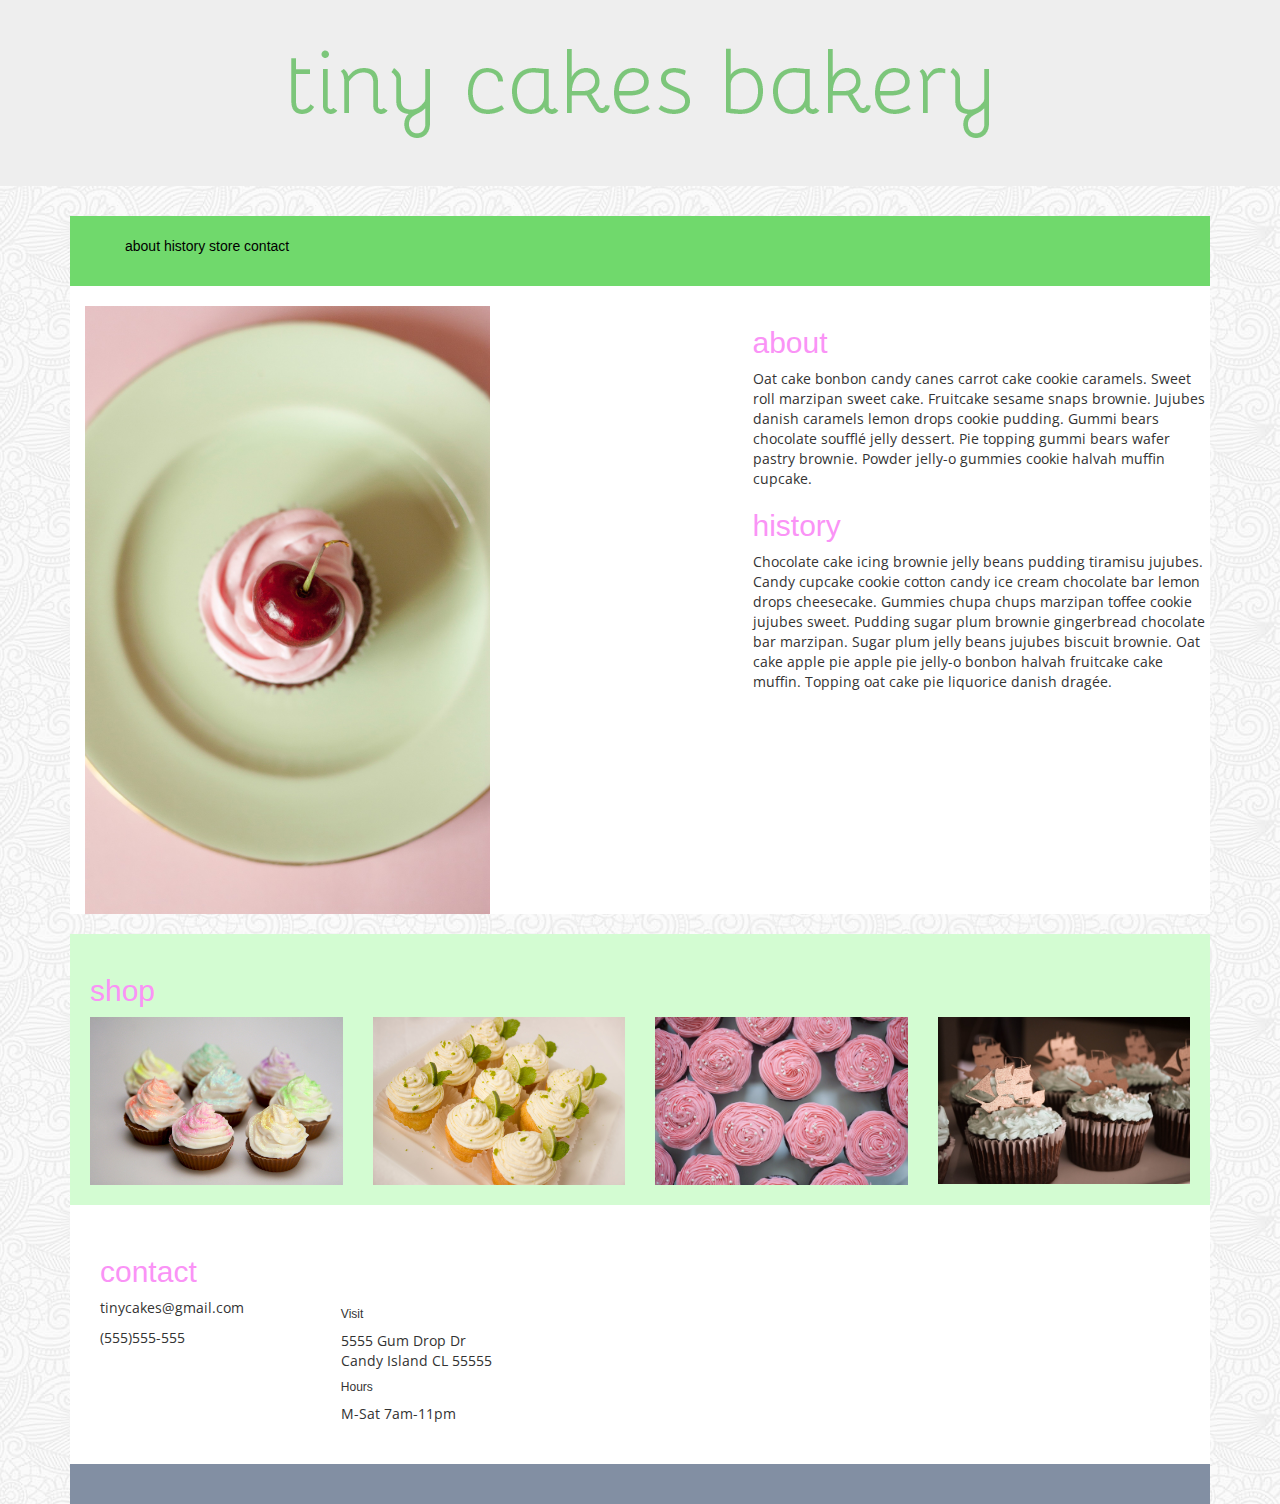
==== index.html @ 75cb19ea "first commit" ====
<!DOCTYPE html>
<html>
<head>
	<link href="https://fonts.googleapis.com/css?family=Open+Sans:300,400,700" rel="stylesheet"> 
	<link href="https://maxcdn.bootstrapcdn.com/bootstrap/3.3.7/css/bootstrap.min.css" rel="stylesheet" integrity="sha384-BVYiiSIFeK1dGmJRAkycuHAHRg32OmUcww7on3RYdg4Va+PmSTsz/K68vbdEjh4u" crossorigin="anonymous">
	 <link rel="stylesheet" type="text/css" href="styles.css">
	<title>Tiny Cakes Bakery</title>
</head>
<body>
	
	<header class="jumbotron">
		
			<img src="images/tiny-cakes-text-logo.png" alt="tiny cakes bakery" width="698px" height="90px">
		
	</header>
	<div class="container">
		<nav class="col-xs-12 col-sm-10 col-md-12" >
			<ul>
	  			<li><a href="default.asp">About</a></li>
	  			<li><a href="news.asp">History</a></li>
	  			<li><a href="contact.asp">Store</a></li>
	  			<li><a href="about.asp">Contact</a></li>
			</ul> 
		</nav>
		<main>
		<div class="row">
			<div class="col-xs-12 col-sm-6 col-md-7 col-lg-7">
				<img class="col-xs-12 col-sm-11 col-md-6 col-lg-8" src="images/cupcakes-cherry.jpg" width="400px">
			</div>
			<div id="info" class="col-xs-12 col-sm-6 col-md-5 col-lg-5">
				<h2>About</h2>
				<p>Oat cake bonbon candy canes carrot cake cookie caramels. Sweet roll marzipan sweet cake. Fruitcake sesame snaps brownie. Jujubes danish caramels lemon drops cookie pudding. Gummi bears chocolate soufflé jelly dessert. Pie topping gummi bears wafer pastry brownie. Powder jelly-o gummies cookie halvah muffin cupcake.
				</p>
				<h2>History</h2>
				<p>Chocolate cake icing brownie jelly beans pudding tiramisu jujubes. Candy cupcake cookie cotton candy ice cream chocolate bar lemon drops cheesecake. Gummies chupa chups marzipan toffee cookie jujubes sweet. Pudding sugar plum brownie gingerbread chocolate bar marzipan. Sugar plum jelly beans jujubes biscuit brownie. Oat cake apple pie apple pie jelly-o bonbon halvah fruitcake cake muffin. Topping oat cake pie liquorice danish dragée.
				</p>
			</div>
		</div>
		</main>
		<section>
			<h2>Shop</h2>
			<div class="row">
				<img class="col-xs-12 col-sm-11 col-md-6 col-lg-3" src="images/cupcakes-glitter.jpg" width="300px">
				<img class="col-xs-12 col-sm-11 col-md-6 col-lg-3" src="images/cupcakes-lime.jpg" width="300px">
				<img class="col-xs-12 col-sm-11 col-md-6 col-lg-3" src="images/cupcakes-pink.jpg" width="300px">
				<img class="col-xs-12 col-sm-11 col-md-6 col-lg-3" src="images/cupcakes-ships.jpg" width="300px">
			</div>
		</section>
		<div class="contact">
			<div class="row">
				<h2 class="col-xs-12 col-sm-12 col-md-12 col-lg-12">Contact</h2>
				<div class="col-xs-12 col-sm-11 col-md-6 col-lg-6">
					<p>tinycakes@gmail.com</p>
					<p>(555)555-555</p>
				</div>
				<div class="col-xs-12 col-sm-11 col-md-6 col-lg-6">
					<h6>Visit</h6>
					<p>5555 Gum Drop Dr <br>Candy Island CL 55555</p>
					<h6>Hours</h6>
					<p>M-Sat 7am-11pm</p>
				</div>
			</div>
		<div>
			
		</div> 
		
	</div>
	<footer>

	</footer>
</body>
</html>
---- styles.css ----
/*font-family: 'Open Sans', sans-serif;*/

body {
	margin: 0;
	background-image: url(images/symphony.png);
}

header{
	border-image: url(images/symphony.png)
}

nav {
	background: #70d96c;
	text-transform: lowercase;
	padding: 20px;
	margin: 0 auto 20px auto;
}

li {
	display: inline-block;

}

a{
	color: black;
	text-align: center;

}

header img {
	margin: 0 auto;
	text-align: center;

}

.jumbotron{
	text-align: center;

}

main{
	background: white;
}

section {
	background: #d3fcd2;
	padding: 20px;
	margin-top: 20px;
}

h2 {
	color: #fa93f6;
	font-family: 'Open Sans', sans-serif
	font-weight: bold;
	text-transform: lowercase;
}

p {
	font-family: 'Open Sans', sans-serif
}

.contact {
	background: white;
	padding: 30px;
	display: flex;
}


footer {
	background: #828fa3;
	padding: 20px;
}
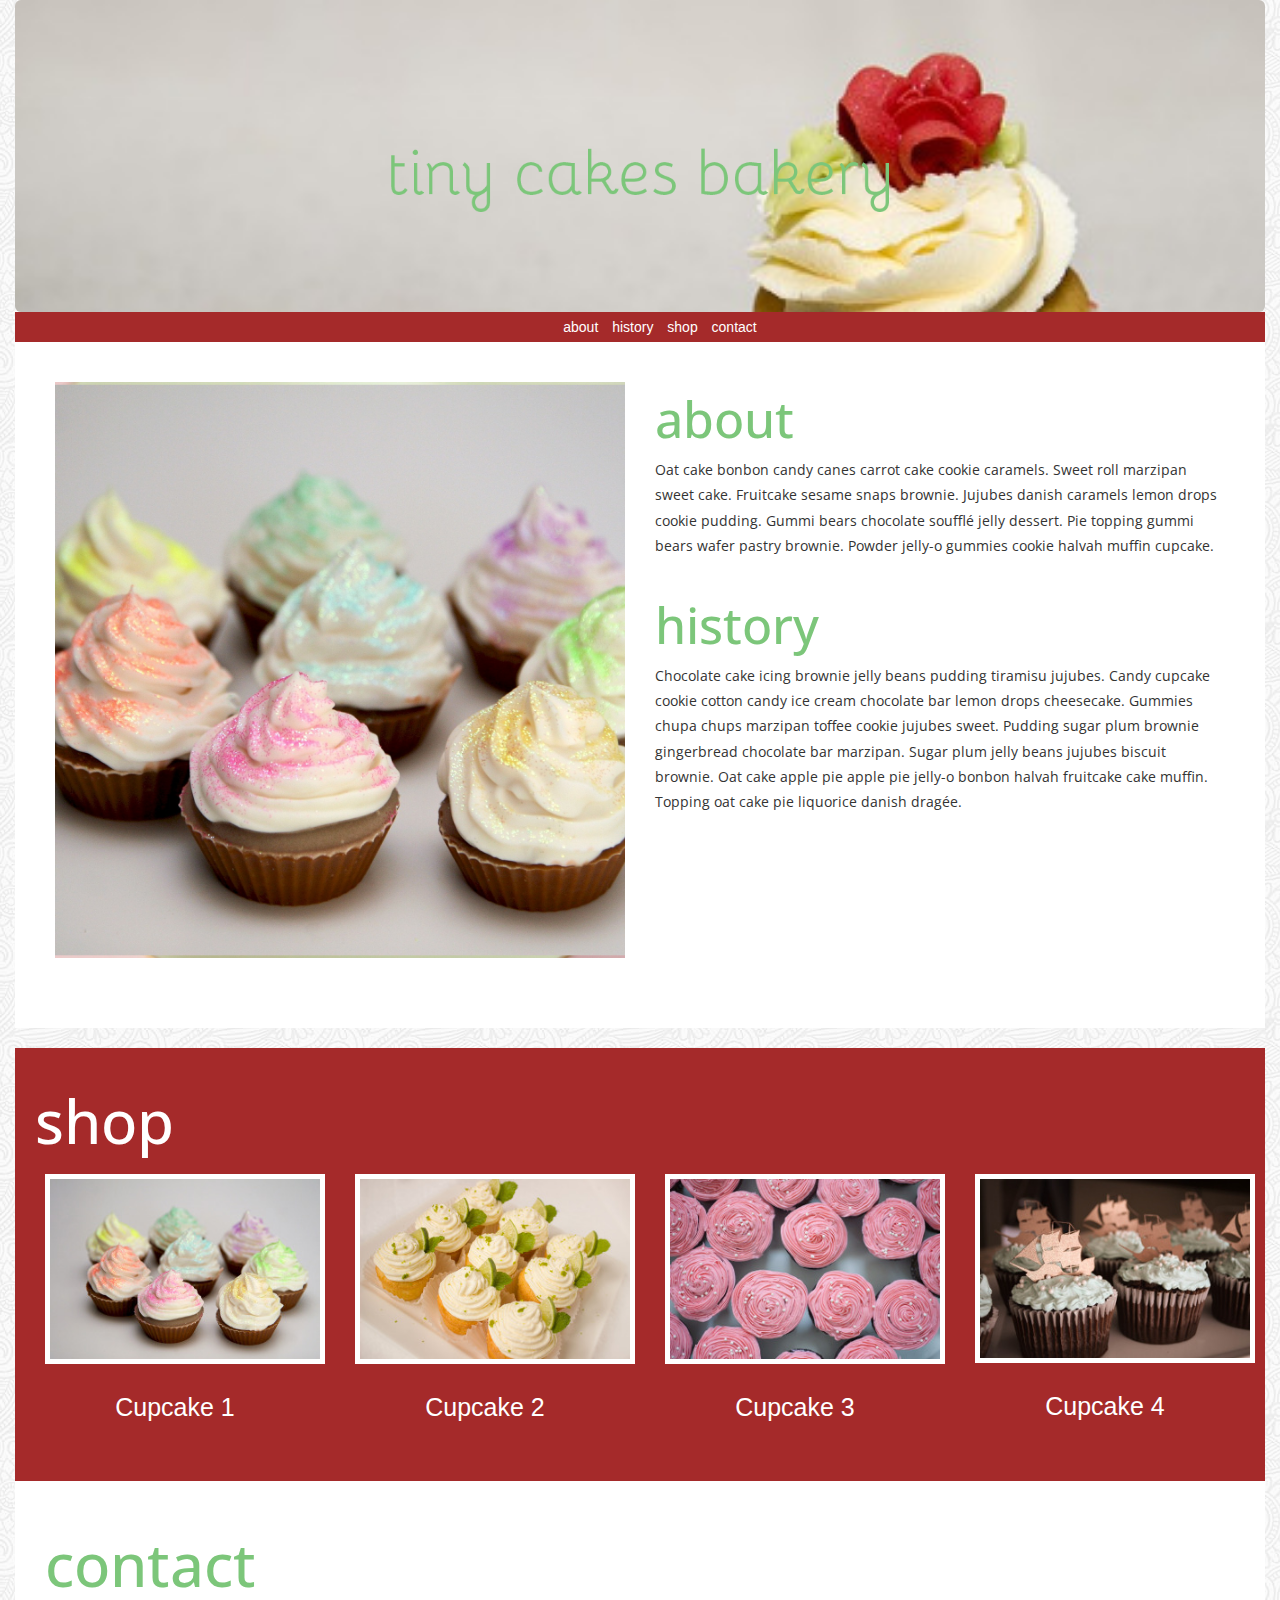
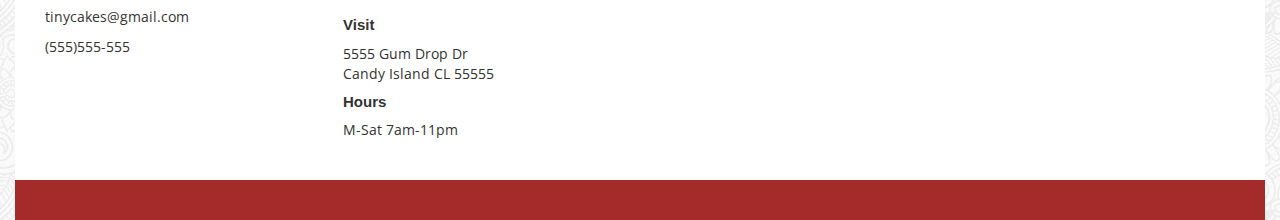
==== commit fd538016: "updateing project file" ====
--- a/index.html
+++ b/index.html
@@ -7,48 +7,59 @@
 	<title>Tiny Cakes Bakery</title>
 </head>
 <body>
+	<div class="container-fluid">
+		<header class="jumbotron">
+			<img src="images/tiny-cakes-text-logo.png" alt="tiny cakes bakery" width="698px" height="90px">
+		</header>
 	
-	<header class="jumbotron">
-		
-			<img src="images/tiny-cakes-text-logo.png" alt="tiny cakes bakery" width="698px" height="90px">
-		
-	</header>
-	<div class="container">
 		<nav class="col-xs-12 col-sm-10 col-md-12" >
 			<ul>
-	  			<li><a href="default.asp">About</a></li>
-	  			<li><a href="news.asp">History</a></li>
-	  			<li><a href="contact.asp">Store</a></li>
-	  			<li><a href="about.asp">Contact</a></li>
+	  			<li><a href="#about">About</a></li>
+	  			<li><a href="#history">History</a></li>
+	  			<li><a href="#shop">Shop</a></li>
+	  			<li><a href="#contact">Contact</a></li>
 			</ul> 
 		</nav>
 		<main>
-		<div class="row">
-			<div class="col-xs-12 col-sm-6 col-md-7 col-lg-7">
-				<img class="col-xs-12 col-sm-11 col-md-6 col-lg-8" src="images/cupcakes-cherry.jpg" width="400px">
+			<div class="row">
+				<div >
+					<!-- <img class="col-xs-12 col-sm-11 col-md-6 col-lg-6" src="images/cupcakes-cherry.jpg" width="400px"> -->
+					<img class="col-xs-12 col-sm-12 col-md-6 col-lg-6" src="images/cupcakes-cherry-red.jpg" alt="cupcakes with pastel sprinkles" width="1280px" height="1292px  ">
+				</div>
+				<div id="info" class="col-xs-12 col-sm-12 col-md-5 col-lg-6">
+					<h2 id="about">About</h2>
+					<p>Oat cake bonbon candy canes carrot cake cookie caramels. Sweet roll marzipan sweet cake. Fruitcake sesame snaps brownie. Jujubes danish caramels lemon drops cookie pudding. Gummi bears chocolate soufflé jelly dessert. Pie topping gummi bears wafer pastry brownie. Powder jelly-o gummies cookie halvah muffin cupcake.
+					</p>
+					<h2 id="history">History</h2>
+					<p>Chocolate cake icing brownie jelly beans pudding tiramisu jujubes. Candy cupcake cookie cotton candy ice cream chocolate bar lemon drops cheesecake. Gummies chupa chups marzipan toffee cookie jujubes sweet. Pudding sugar plum brownie gingerbread chocolate bar marzipan. Sugar plum jelly beans jujubes biscuit brownie. Oat cake apple pie apple pie jelly-o bonbon halvah fruitcake cake muffin. Topping oat cake pie liquorice danish dragée.
+					</p>
+				</div>
 			</div>
-			<div id="info" class="col-xs-12 col-sm-6 col-md-5 col-lg-5">
-				<h2>About</h2>
-				<p>Oat cake bonbon candy canes carrot cake cookie caramels. Sweet roll marzipan sweet cake. Fruitcake sesame snaps brownie. Jujubes danish caramels lemon drops cookie pudding. Gummi bears chocolate soufflé jelly dessert. Pie topping gummi bears wafer pastry brownie. Powder jelly-o gummies cookie halvah muffin cupcake.
-				</p>
-				<h2>History</h2>
-				<p>Chocolate cake icing brownie jelly beans pudding tiramisu jujubes. Candy cupcake cookie cotton candy ice cream chocolate bar lemon drops cheesecake. Gummies chupa chups marzipan toffee cookie jujubes sweet. Pudding sugar plum brownie gingerbread chocolate bar marzipan. Sugar plum jelly beans jujubes biscuit brownie. Oat cake apple pie apple pie jelly-o bonbon halvah fruitcake cake muffin. Topping oat cake pie liquorice danish dragée.
-				</p>
-			</div>
-		</div>
 		</main>
 		<section>
-			<h2>Shop</h2>
+			<h2 id="shop">Shop</h2>
 			<div class="row">
-				<img class="col-xs-12 col-sm-11 col-md-6 col-lg-3" src="images/cupcakes-glitter.jpg" width="300px">
-				<img class="col-xs-12 col-sm-11 col-md-6 col-lg-3" src="images/cupcakes-lime.jpg" width="300px">
-				<img class="col-xs-12 col-sm-11 col-md-6 col-lg-3" src="images/cupcakes-pink.jpg" width="300px">
-				<img class="col-xs-12 col-sm-11 col-md-6 col-lg-3" src="images/cupcakes-ships.jpg" width="300px">
+				<div class="col-xs-12 col-sm-12 col-md-3 col-lg-3">
+					<img  src="images/cupcakes-glitter.jpg" width="300px" height="200px" alt="glittery cupcakes">
+					<h3>Cupcake 1</h3>
+				</div>
+				<div class="col-xs-12 col-sm-12 col-md-3 col-lg-3">
+					<img  src="images/cupcakes-lime.jpg" alt="lime cupcakes" width="300px" height="200px">
+					<h3>Cupcake 2</h3>
+				</div>
+				<div class="col-xs-12 col-sm-12 col-md-3 col-lg-3">
+					<img  src="images/cupcakes-pink.jpg" alt="pink cupcakes" width="300px" height="200px">
+					<h3>Cupcake 3</h3>
+				</div>
+				<div class="col-xs-12 col-sm-12 col-md-3 col-lg-3">
+					<img src="images/cupcakes-ships.jpg" alt="cupcakes with ship decorations" width="300px" height="200px">
+					<h3>Cupcake 4</h3>
+				</div>
 			</div>
 		</section>
 		<div class="contact">
 			<div class="row">
-				<h2 class="col-xs-12 col-sm-12 col-md-12 col-lg-12">Contact</h2>
+				<h2 id="contact" class="col-xs-12 col-sm-12 col-md-12 col-lg-12">Contact</h2>
 				<div class="col-xs-12 col-sm-11 col-md-6 col-lg-6">
 					<p>tinycakes@gmail.com</p>
 					<p>(555)555-555</p>
--- a/styles.css
+++ b/styles.css
@@ -1,63 +1,159 @@
 /*font-family: 'Open Sans', sans-serif;*/
 
 body {
+	margin: 0 auto;
+	max-width: 100%;
+	background: #D3CFD0;
+}
+
+/*these are universal styles*/
+
+h2 {
+	/*color: #fa93f6;
+*/	color: #7CC67A;
+	font-family: 'Open Sans', sans-serif;
+	/*font-weight: bold;*/
+	text-transform: lowercase;
+}
+
+h6 {
+	font-size: 15px;
+	font-weight: bold;
+}
+
+p {
+	font-family: 'Open Sans', sans-serif
+}
+
+img {
+	max-width: 100%;
+	height: auto;
+}
+
+/*these are header styles*/
+
+.jumbotron{
+	text-align: center;
+	padding-bottom: 0px;
+	margin-bottom: 0; 
+
+}
+
+header{
+	 background-repeat: no-repeat;
+	 background-size: cover;
+	 background: #FAF1DC; 
+
+}
+
+header img {
+	/*padding: 30px;*/
+	padding: 5px;
+	margin: 0 auto;
+	text-align: center;
+}
+
+
+
+/*This Section is the the nav*/
+nav {
+	background: brown;
+	text-transform: lowercase;
+	padding: 0px;
 	margin: 0;
-	background-image: url(images/symphony.png);
-}
-
-header{
-	border-image: url(images/symphony.png)
-}
-
-nav {
-	background: #70d96c;
-	text-transform: lowercase;
-	padding: 20px;
-	margin: 0 auto 20px auto;
+	text-align: center;
+	height: 30px;
+
 }
 
 li {
 	display: inline-block;
+	line-height: 30px;
+
+	
 
 }
 
 a{
-	color: black;
-	text-align: center;
-
-}
-
-header img {
-	margin: 0 auto;
-	text-align: center;
-
-}
-
-.jumbotron{
-	text-align: center;
-
-}
+	color: white;
+	margin: 5px;
+
+
+}
+
+a:hover {
+	text-decoration: none;
+	color: #7CC67A;
+	font-size: 20px;
+	transition: ease 1s;
+
+	
+
+}
+
+
+/*these are styles for the main section*/
+
+main {
+	border-image: url(images/symphony.png)
+}
+
+main img {
+	padding: 30px;
+}
+
+main h2 {
+	font-size: 50px;
+	padding-top: 20px;
+}
+
+main p {
+	line-height: 1.8em;
+
+}
+
 
 main{
 	background: white;
-}
+	padding: 40px
+}
+
+
+
+/*these are styles for the shop section*/
 
 section {
-	background: #d3fcd2;
 	padding: 20px;
 	margin-top: 20px;
-}
-
-h2 {
-	color: #fa93f6;
-	font-family: 'Open Sans', sans-serif
-	font-weight: bold;
-	text-transform: lowercase;
-}
-
-p {
-	font-family: 'Open Sans', sans-serif
-}
+	background: brown;
+	padding-bottom: 50px;
+}
+
+section div {
+	margin: 0 auto;
+}
+
+section img {
+	margin: 10px;
+	text-align: center;
+	border: 5px white solid;
+
+}
+
+section h2 {
+	font-size: 60px;
+	color: white;
+}
+
+section h3 {
+	text-align: center;
+	font-size: 25px;
+	color: white;
+
+}
+
+/*
+these are styles for the contact section*/
 
 .contact {
 	background: white;
@@ -65,12 +161,44 @@
 	display: flex;
 }
 
-
+.contact h2{
+	font-size: 60px;
+}
+
+/*these are styles for the footer 
+*/
 footer {
-	background: #828fa3;
 	padding: 20px;
-}
-
-
-
-
+	background: brown;
+}
+
+
+
+/*These are the media quires for desktop*/ 
+
+@media only screen and (min-width: 500px) {
+    
+     body {
+	margin: 0 auto;
+	max-width: 100%;
+	background-image: url(images/symphony.png);
+
+    }
+}
+
+@media only screen and (min-width: 730px) {
+    header img {
+        padding: 100px;
+    }
+}
+
+@media only screen and (min-width: 730px) {
+    header  {
+       background-image: url(images/rose-cupcake.jpg);
+       background-repeat: no-repeat;
+	 	background-size: cover;
+    }
+}
+
+
+
